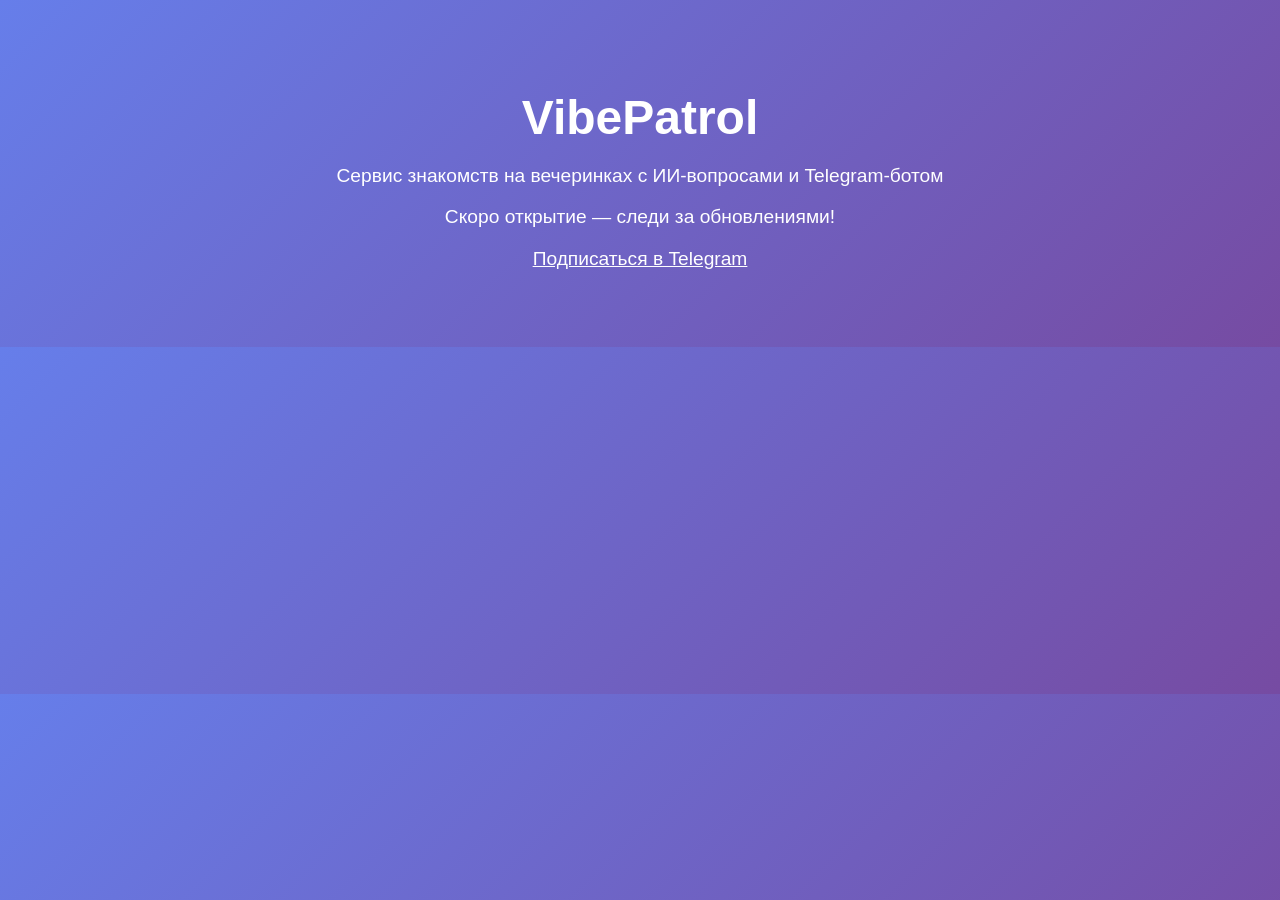
==== web/index.html @ 4b4bb95e "Move landing page to web/ folder" ====
<!DOCTYPE html>
<html lang="ru">
<head>
    <meta charset="UTF-8">
    <meta name="viewport" content="width=device-width, initial-scale=1.0">
    <title>VibePatrol — Скоро открытие</title>
    <style>
        body { font-family: Arial, sans-serif; background: linear-gradient(135deg, #667eea 0%, #764ba2 100%); color: white; text-align: center; padding: 50px; }
        h1 { font-size: 3em; margin-bottom: 20px; }
        p { font-size: 1.2em; }
        .coming-soon { animation: pulse 2s infinite; }
        @keyframes pulse { 0% { transform: scale(1); } 50% { transform: scale(1.05); } 100% { transform: scale(1); } }
    </style>
</head>
<body>
    <h1 class="coming-soon">VibePatrol</h1>
    <p>Сервис знакомств на вечеринках с ИИ-вопросами и Telegram-ботом</p>
    <p>Скоро открытие — следи за обновлениями!</p>
    <p><a href="https://t.me/your_bot_username" style="color: #fff; text-decoration: underline;">Подписаться в Telegram</a></p>
</body>
</html>
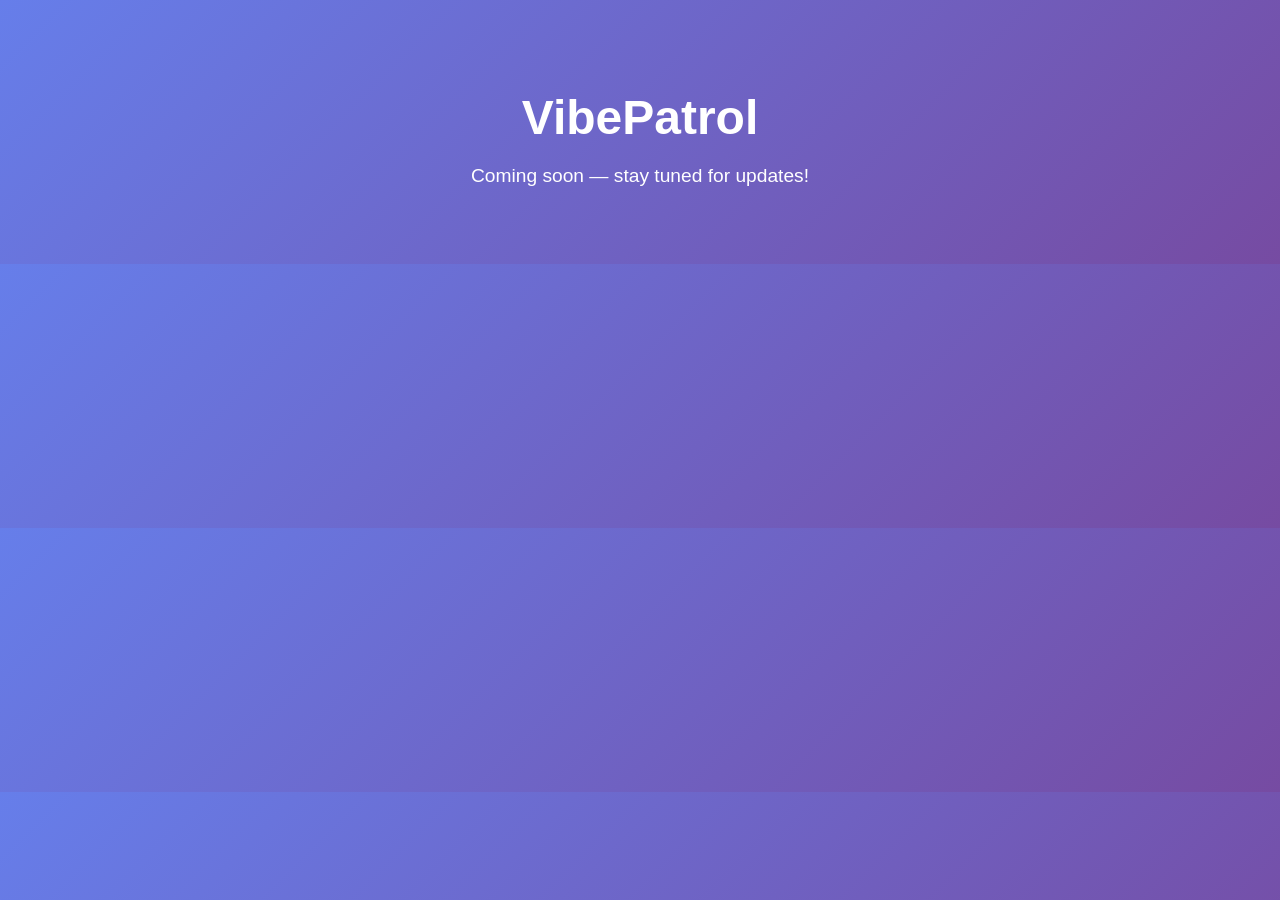
==== commit 483a9518: "Update batch launcher to use --new-window for reliable multi-remote SSH windows in VS Code" ====
--- a/web/index.html
+++ b/web/index.html
@@ -1,21 +1,26 @@
 <!DOCTYPE html>
-<html lang="ru">
+<html lang="en">
 <head>
     <meta charset="UTF-8">
     <meta name="viewport" content="width=device-width, initial-scale=1.0">
-    <title>VibePatrol — Скоро открытие</title>
+    <title>VibePatrol — Coming Soon</title>
     <style>
         body { font-family: Arial, sans-serif; background: linear-gradient(135deg, #667eea 0%, #764ba2 100%); color: white; text-align: center; padding: 50px; }
         h1 { font-size: 3em; margin-bottom: 20px; }
         p { font-size: 1.2em; }
-        .coming-soon { animation: pulse 2s infinite; }
-        @keyframes pulse { 0% { transform: scale(1); } 50% { transform: scale(1.05); } 100% { transform: scale(1); } }
+        .heartbeat { animation: heartbeat 2.5s ease-in-out infinite; }
+        @keyframes heartbeat {
+            0% { transform: scale(1); }
+            14% { transform: scale(1.05); }
+            28% { transform: scale(1.02); }
+            42% { transform: scale(1.05); }
+            70% { transform: scale(1); }
+            100% { transform: scale(1); }
+        }
     </style>
 </head>
 <body>
-    <h1 class="coming-soon">VibePatrol</h1>
-    <p>Сервис знакомств на вечеринках с ИИ-вопросами и Telegram-ботом</p>
-    <p>Скоро открытие — следи за обновлениями!</p>
-    <p><a href="https://t.me/your_bot_username" style="color: #fff; text-decoration: underline;">Подписаться в Telegram</a></p>
+    <h1 class="heartbeat">VibePatrol</h1>
+    <p>Coming soon — stay tuned for updates!</p>
 </body>
 </html>
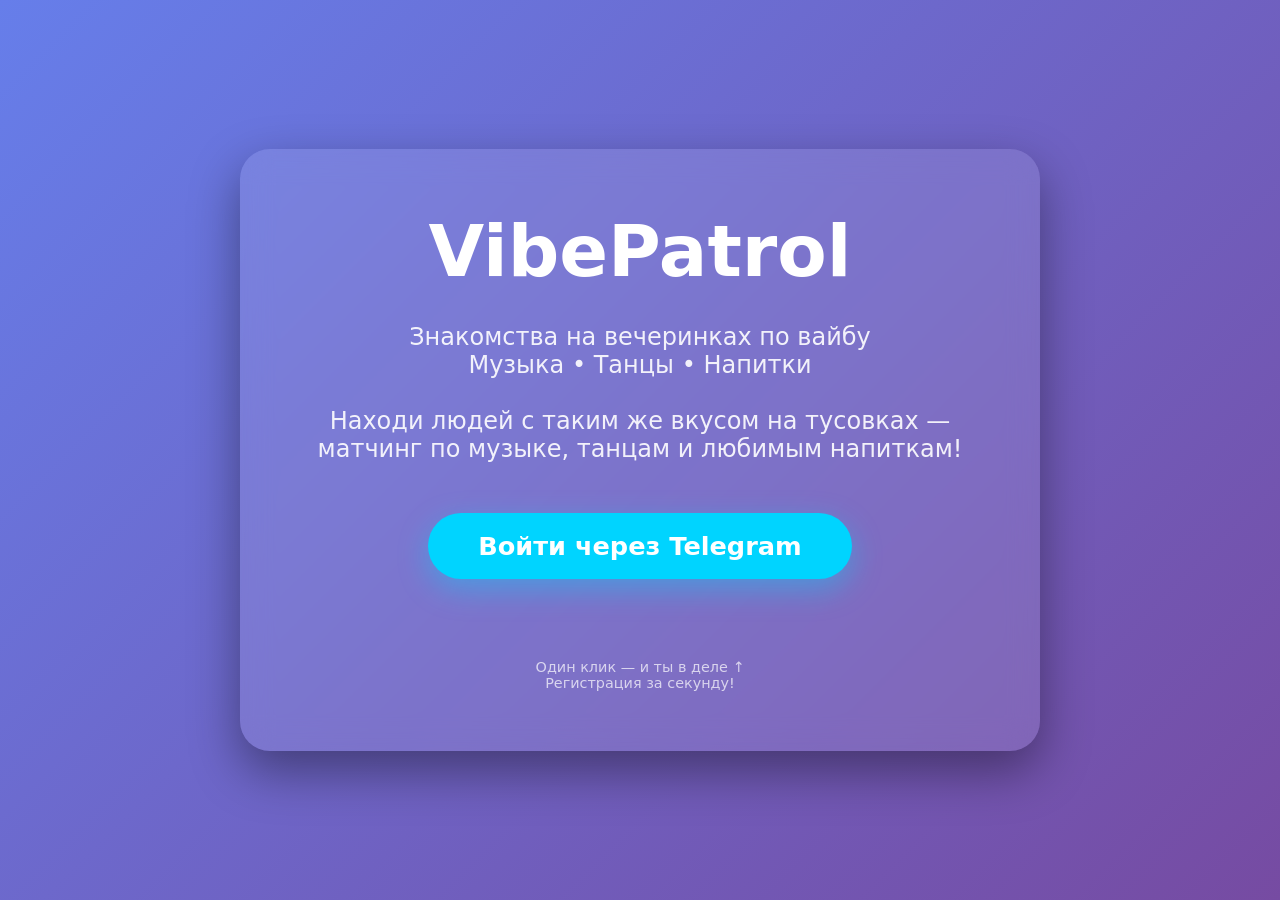
==== commit 27956100: "Clean repo: remove Alembic generated files (env.py, script.py.mako), update .gitignore (eng+ru)" ====
--- a/web/index.html
+++ b/web/index.html
@@ -1,26 +1,216 @@
 <!DOCTYPE html>
-<html lang="en">
+<html lang="ru">
 <head>
-    <meta charset="UTF-8">
-    <meta name="viewport" content="width=device-width, initial-scale=1.0">
-    <title>VibePatrol — Coming Soon</title>
-    <style>
-        body { font-family: Arial, sans-serif; background: linear-gradient(135deg, #667eea 0%, #764ba2 100%); color: white; text-align: center; padding: 50px; }
-        h1 { font-size: 3em; margin-bottom: 20px; }
-        p { font-size: 1.2em; }
-        .heartbeat { animation: heartbeat 2.5s ease-in-out infinite; }
-        @keyframes heartbeat {
-            0% { transform: scale(1); }
-            14% { transform: scale(1.05); }
-            28% { transform: scale(1.02); }
-            42% { transform: scale(1.05); }
-            70% { transform: scale(1); }
-            100% { transform: scale(1); }
-        }
-    </style>
+  <meta charset="UTF-8">
+  <meta name="viewport" content="width=device-width, initial-scale=1.0">
+  <title>VibePatrol — Знакомства на вечеринках по вайбу</title>
+  <style>
+    * { margin: 0; padding: 0; box-sizing: border-box; }
+    body {
+      font-family: 'Segoe UI', system-ui, sans-serif;
+      background: linear-gradient(135deg, #667eea 0%, #764ba2 100%);
+      color: white;
+      min-height: 100vh;
+      display: flex;
+      align-items: center;
+      justify-content: center;
+      text-align: center;
+      padding: 20px;
+    }
+    .container {
+      background: rgba(255, 255, 255, 0.1);
+      padding: 60px 40px;
+      border-radius: 30px;
+      backdrop-filter: blur(15px);
+      box-shadow: 0 20px 50px rgba(0,0,0,0.4);
+      max-width: 800px;
+      width: 100%;
+    }
+    h1 {
+      font-size: 4.5em;
+      margin-bottom: 20px;
+      animation: heartbeat 3s ease-in-out infinite;
+    }
+    @keyframes heartbeat {
+      0%, 100% { transform: scale(1); }
+      50% { transform: scale(1.05); }
+    }
+    p {
+      font-size: 1.5em;
+      margin: 30px 0;
+      opacity: 0.9;
+    }
+    .btn {
+      display: inline-block;
+      background: #0088cc;
+      color: white;
+      font-size: 1.6em;
+      font-weight: bold;
+      padding: 18px 50px;
+      border-radius: 50px;
+      text-decoration: none;
+      margin: 20px 10px;
+      transition: all 0.3s;
+      box-shadow: 0 10px 30px rgba(0,136,204,0.4);
+    }
+    .btn:hover {
+      background: #006fa0;
+      transform: translateY(-5px);
+      box-shadow: 0 15px 40px rgba(0,136,204,0.6);
+    }
+    .login-btn {
+      background: #00d4ff;
+      box-shadow: 0 10px 30px rgba(0,212,255,0.4);
+    }
+    .login-btn:hover {
+      background: #00b0d4;
+    }
+    .logout-link {
+      margin-top: 40px;
+      font-size: 1.1em;
+    }
+    .logout-link a {
+      color: #ff6b6b;
+      text-decoration: none;
+      padding: 10px 20px;
+      background: rgba(255,107,107,0.2);
+      border-radius: 12px;
+    }
+    .logout-link a:hover {
+      background: rgba(255,107,107,0.4);
+    }
+    .footer {
+      margin-top: 60px;
+      font-size: 0.9em;
+      opacity: 0.7;
+    }
+    table {
+      width: 100%;
+      margin: 30px 0;
+      border-collapse: collapse;
+      font-size: 1.2em;
+      max-height: 300px; /* Ограничим высоту таблицы, если много строк */
+      overflow-y: auto;
+      display: block;
+    }
+    th, td {
+      padding: 15px;
+      border-bottom: 1px solid rgba(255,255,255,0.3);
+    }
+    th {
+      background: rgba(255,255,255,0.2);
+    }
+    .profile-btn {
+      background: #ff6b6b;
+      box-shadow: 0 10px 30px rgba(255,107,107,0.4);
+    }
+    .profile-btn:hover {
+      background: #e05555;
+    }
+    .avatar {
+      width: 100px;
+      height: 100px;
+      border-radius: 50%;
+      margin: 20px auto;
+      display: block;
+      box-shadow: 0 5px 15px rgba(0,0,0,0.3);
+    }
+    .hidden { display: none; }
+  </style>
 </head>
 <body>
-    <h1 class="heartbeat">VibePatrol</h1>
-    <p>Coming soon — stay tuned for updates!</p>
+  <div class="container">
+    <!-- Зона без авторизации -->
+    <div id="guest-view">
+      <h1 class="heartbeat">VibePatrol</h1>
+      <p>Знакомства на вечеринках по вайбу<br>Музыка • Танцы • Напитки<br><br>
+         Находи людей с таким же вкусом на тусовках — матчинг по музыке, танцам и любимым напиткам!</p>
+
+      <a href="https://t.me/vibe_vibe_robot" class="btn login-btn">
+        Войти через Telegram
+      </a>
+
+      <div class="footer">
+        Один клик — и ты в деле ↑<br>Регистрация за секунду!
+      </div>
+    </div>
+
+    <!-- Зона с авторизацией -->
+    <div id="auth-view" class="hidden">
+      <h1>Привет, <span id="user-name">братан</span>! 👋</h1>
+      <img id="user-avatar" class="avatar" src="" alt="Аватар" /> <!-- Кружочек аватара -->
+      <p>Твои ближайшие вечеринки по вайбу: здесь матчи и вайб-матчинг ждут! 🔥</p> <!-- Основная инфа -->
+
+      <table>
+        <thead>
+          <tr>
+            <th>Дата</th>
+            <th>Мероприятие</th>
+            <th>Где</th>
+            <th>Вайб</th>
+          </tr>
+        </thead>
+        <tbody id="events-table">
+          <tr>
+            <td>12 декабря</td>
+            <td>Techno Night</td>
+            <td>Клуб "Pulse", Москва</td>
+            <td>Электронная музыка • Коктейли</td>
+          </tr>
+          <tr>
+            <td>15 декабря</td>
+            <td>Hip-Hop Party</td>
+            <td>Bar "Vibe", СПб</td>
+            <td>Рэп • Пиво • Танцы</td>
+          </tr>
+          <tr>
+            <td>20 декабря</td>
+            <td>House Vibes</td>
+            <td>Лофт "Beat", Екат</td>
+            <td>Хаус • Вино • Чилл</td>
+          </tr>
+          <!-- Добавь больше строк динамически, если backend отдаст события -->
+        </tbody>
+      </table>
+
+      <a href="/me" class="btn profile-btn">Личная анкета (заполнить/редактировать)</a> <!-- Ссылка на анкету -->
+
+      <div class="logout-link">
+        <a href="/full-logout">Выйти из аккаунта</a>
+      </div>
+
+      <div class="footer">
+        Здесь твои матчи и вайб-матчинг ждут! 🔥
+      </div>
+    </div>
+  </div>
+
+  <script>
+    document.addEventListener("DOMContentLoaded", () => {
+      const guestView = document.getElementById("guest-view");
+      const authView = document.getElementById("auth-view");
+      const userNameSpan = document.getElementById("user-name");
+      const userAvatarImg = document.getElementById("user-avatar");
+
+      fetch('/api/user/current', { credentials: 'include' })
+        .then(r => {
+          if (!r.ok) throw new Error('Not authenticated');
+          return r.json();
+        })
+        .then(data => {
+          if (data.id) {
+            guestView.classList.add("hidden");
+            authView.classList.remove("hidden");
+            userNameSpan.textContent = data.first_name || data.username || "братан";
+            userAvatarImg.src = data.profile_picture_url || 'https://via.placeholder.com/100'; // Fallback если нет аватара
+          }
+        })
+        .catch(() => {
+          // Остаётся гостевой вид, если ошибка или нет авторизации
+          guestView.classList.remove("hidden");
+          authView.classList.add("hidden");
+        });
+    });
+  </script>
 </body>
-</html>
+</html>
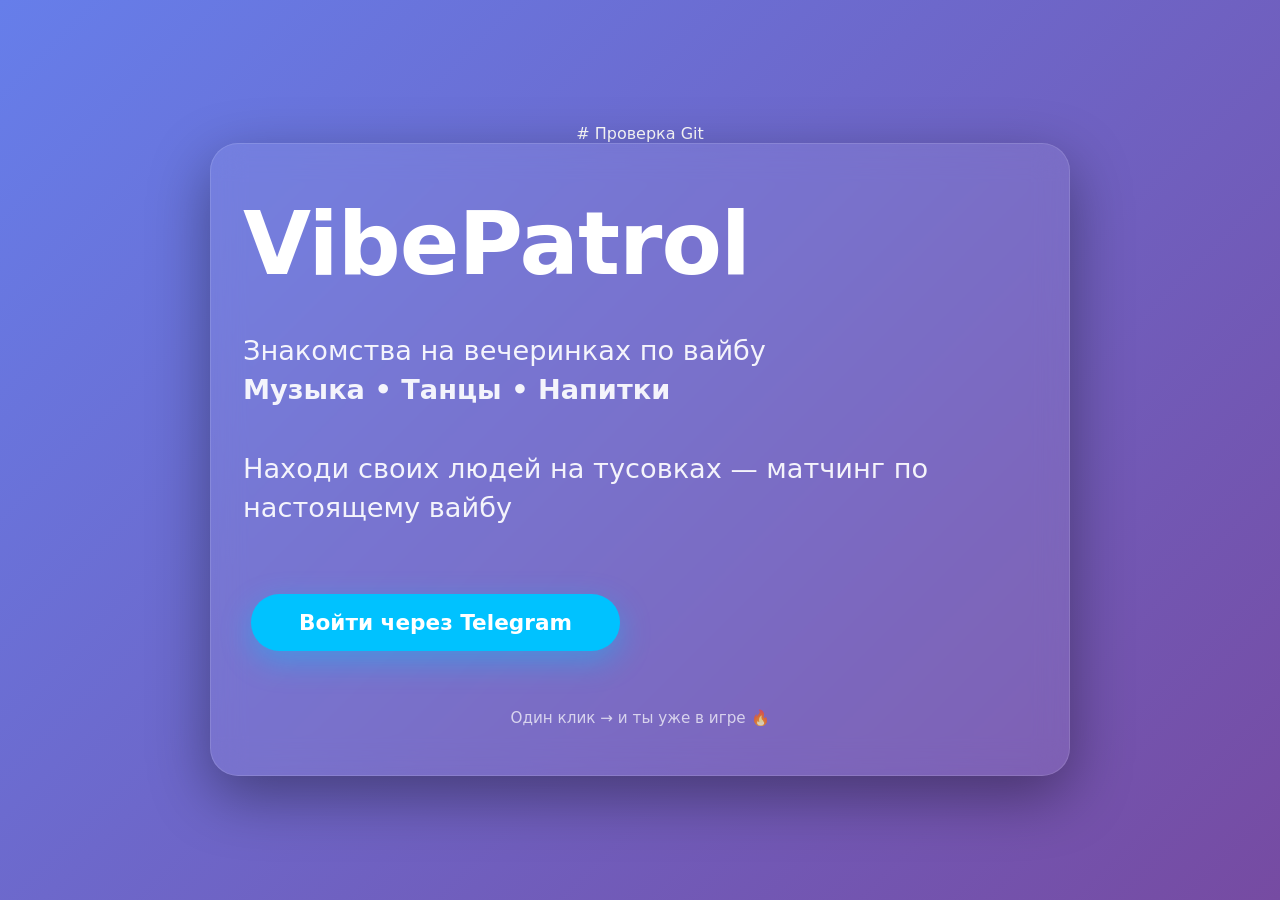
==== commit 1ee4406b: "Update landing — improved guest & auth views (eng+ru)" ====
--- a/web/index.html
+++ b/web/index.html
@@ -1,216 +1,270 @@
 <!DOCTYPE html>
+# Проверка Git 
+
 <html lang="ru">
 <head>
-  <meta charset="UTF-8">
-  <meta name="viewport" content="width=device-width, initial-scale=1.0">
+  <meta charset="UTF-8" />
+  <meta name="viewport" content="width=device-width, initial-scale=1.0"/>
   <title>VibePatrol — Знакомства на вечеринках по вайбу</title>
   <style>
-    * { margin: 0; padding: 0; box-sizing: border-box; }
+    * {
+      margin: 0;
+      padding: 0;
+      box-sizing: border-box;
+    }
+
     body {
-      font-family: 'Segoe UI', system-ui, sans-serif;
+      font-family: system-ui, -apple-system, 'Segoe UI', sans-serif;
       background: linear-gradient(135deg, #667eea 0%, #764ba2 100%);
       color: white;
       min-height: 100vh;
       display: flex;
+      flex-direction: column;
       align-items: center;
       justify-content: center;
-      text-align: center;
-      padding: 20px;
-    }
+      padding: 20px 16px;
+    }
+
     .container {
-      background: rgba(255, 255, 255, 0.1);
-      padding: 60px 40px;
-      border-radius: 30px;
-      backdrop-filter: blur(15px);
-      box-shadow: 0 20px 50px rgba(0,0,0,0.4);
-      max-width: 800px;
+      background: rgba(255, 255, 255, 0.08);
+      backdrop-filter: blur(16px);
+      border-radius: 28px;
+      padding: 48px 32px;
       width: 100%;
-    }
+      max-width: 860px;
+      box-shadow: 0 20px 60px rgba(0,0,0,0.38);
+      border: 1px solid rgba(255,255,255,0.12);
+    }
+
     h1 {
-      font-size: 4.5em;
-      margin-bottom: 20px;
-      animation: heartbeat 3s ease-in-out infinite;
-    }
+      font-size: clamp(3.2rem, 12vw, 5.5rem);
+      font-weight: 800;
+      letter-spacing: -1px;
+      margin-bottom: 0.4em;
+      animation: heartbeat 3.2s ease-in-out infinite;
+    }
+
     @keyframes heartbeat {
       0%, 100% { transform: scale(1); }
-      50% { transform: scale(1.05); }
-    }
-    p {
-      font-size: 1.5em;
-      margin: 30px 0;
+      50%      { transform: scale(1.04); }
+    }
+
+    .tagline {
+      font-size: clamp(1.3rem, 5vw, 1.7rem);
+      opacity: 0.92;
+      line-height: 1.45;
+      margin: 0.8em 0 2em;
+    }
+
+    .btn {
+      display: inline-flex;
+      align-items: center;
+      justify-content: center;
+      font-size: 1.35rem;
+      font-weight: 700;
+      padding: 16px 48px;
+      border-radius: 999px;
+      text-decoration: none;
+      color: white;
+      transition: all 0.28s ease;
+      box-shadow: 0 8px 24px rgba(0,0,0,0.3);
+      margin: 12px 8px;
+      border: none;
+      cursor: pointer;
+    }
+
+    .btn-primary {
+      background: #00c2ff;
+      box-shadow: 0 10px 30px rgba(0, 194, 255, 0.4);
+    }
+    .btn-primary:hover {
+      background: #00a0d8;
+      transform: translateY(-3px);
+      box-shadow: 0 16px 40px rgba(0, 194, 255, 0.55);
+    }
+
+    .btn-profile {
+      background: #ff5e5e;
+      box-shadow: 0 10px 30px rgba(255, 94, 94, 0.4);
+    }
+    .btn-profile:hover {
+      background: #e04a4a;
+      transform: translateY(-3px);
+    }
+
+    .avatar {
+      width: 96px;
+      height: 96px;
+      border-radius: 50%;
+      object-fit: cover;
+      border: 3px solid rgba(255,255,255,0.25);
+      margin: 24px auto 16px;
+      display: block;
+      box-shadow: 0 6px 20px rgba(0,0,0,0.4);
+    }
+
+    .greeting {
+      font-size: 2.1rem;
+      margin-bottom: 0.4em;
+    }
+
+    .section-title {
+      font-size: 1.5rem;
       opacity: 0.9;
-    }
-    .btn {
-      display: inline-block;
-      background: #0088cc;
-      color: white;
-      font-size: 1.6em;
-      font-weight: bold;
-      padding: 18px 50px;
-      border-radius: 50px;
-      text-decoration: none;
-      margin: 20px 10px;
-      transition: all 0.3s;
-      box-shadow: 0 10px 30px rgba(0,136,204,0.4);
-    }
-    .btn:hover {
-      background: #006fa0;
-      transform: translateY(-5px);
-      box-shadow: 0 15px 40px rgba(0,136,204,0.6);
-    }
-    .login-btn {
-      background: #00d4ff;
-      box-shadow: 0 10px 30px rgba(0,212,255,0.4);
-    }
-    .login-btn:hover {
-      background: #00b0d4;
-    }
-    .logout-link {
-      margin-top: 40px;
-      font-size: 1.1em;
-    }
-    .logout-link a {
-      color: #ff6b6b;
-      text-decoration: none;
-      padding: 10px 20px;
-      background: rgba(255,107,107,0.2);
-      border-radius: 12px;
-    }
-    .logout-link a:hover {
-      background: rgba(255,107,107,0.4);
-    }
-    .footer {
-      margin-top: 60px;
-      font-size: 0.9em;
-      opacity: 0.7;
-    }
+      margin: 2em 0 1em;
+    }
+
     table {
       width: 100%;
-      margin: 30px 0;
       border-collapse: collapse;
-      font-size: 1.2em;
-      max-height: 300px; /* Ограничим высоту таблицы, если много строк */
-      overflow-y: auto;
-      display: block;
-    }
+      font-size: 1.1rem;
+      margin: 1.5em 0;
+    }
+
     th, td {
-      padding: 15px;
-      border-bottom: 1px solid rgba(255,255,255,0.3);
-    }
+      padding: 14px 12px;
+      text-align: left;
+      border-bottom: 1px solid rgba(255,255,255,0.18);
+    }
+
     th {
-      background: rgba(255,255,255,0.2);
-    }
-    .profile-btn {
-      background: #ff6b6b;
-      box-shadow: 0 10px 30px rgba(255,107,107,0.4);
-    }
-    .profile-btn:hover {
-      background: #e05555;
-    }
-    .avatar {
-      width: 100px;
-      height: 100px;
-      border-radius: 50%;
-      margin: 20px auto;
-      display: block;
-      box-shadow: 0 5px 15px rgba(0,0,0,0.3);
-    }
-    .hidden { display: none; }
+      background: rgba(255,255,255,0.12);
+      font-weight: 600;
+    }
+
+    .logout {
+      margin-top: 2.5em;
+      font-size: 1.1rem;
+    }
+    .logout a {
+      color: #ff8a8a;
+      text-decoration: none;
+      padding: 10px 24px;
+      border-radius: 12px;
+      background: rgba(255,138,138,0.18);
+      transition: background 0.2s;
+    }
+    .logout a:hover {
+      background: rgba(255,100,100,0.35);
+    }
+
+    .hidden { display: none !important; }
+
+    .footer-note {
+      margin-top: 3em;
+      font-size: 0.95rem;
+      opacity: 0.7;
+      text-align: center;
+    }
+
+    @media (max-width: 560px) {
+      .container { padding: 40px 24px; }
+      .btn { padding: 14px 36px; font-size: 1.2rem; }
+    }
   </style>
 </head>
 <body>
-  <div class="container">
-    <!-- Зона без авторизации -->
-    <div id="guest-view">
-      <h1 class="heartbeat">VibePatrol</h1>
-      <p>Знакомства на вечеринках по вайбу<br>Музыка • Танцы • Напитки<br><br>
-         Находи людей с таким же вкусом на тусовках — матчинг по музыке, танцам и любимым напиткам!</p>
-
-      <a href="https://t.me/vibe_vibe_robot" class="btn login-btn">
-        Войти через Telegram
-      </a>
-
-      <div class="footer">
-        Один клик — и ты в деле ↑<br>Регистрация за секунду!
-      </div>
-    </div>
-
-    <!-- Зона с авторизацией -->
-    <div id="auth-view" class="hidden">
-      <h1>Привет, <span id="user-name">братан</span>! 👋</h1>
-      <img id="user-avatar" class="avatar" src="" alt="Аватар" /> <!-- Кружочек аватара -->
-      <p>Твои ближайшие вечеринки по вайбу: здесь матчи и вайб-матчинг ждут! 🔥</p> <!-- Основная инфа -->
-
-      <table>
-        <thead>
-          <tr>
-            <th>Дата</th>
-            <th>Мероприятие</th>
-            <th>Где</th>
-            <th>Вайб</th>
-          </tr>
-        </thead>
-        <tbody id="events-table">
-          <tr>
-            <td>12 декабря</td>
-            <td>Techno Night</td>
-            <td>Клуб "Pulse", Москва</td>
-            <td>Электронная музыка • Коктейли</td>
-          </tr>
-          <tr>
-            <td>15 декабря</td>
-            <td>Hip-Hop Party</td>
-            <td>Bar "Vibe", СПб</td>
-            <td>Рэп • Пиво • Танцы</td>
-          </tr>
-          <tr>
-            <td>20 декабря</td>
-            <td>House Vibes</td>
-            <td>Лофт "Beat", Екат</td>
-            <td>Хаус • Вино • Чилл</td>
-          </tr>
-          <!-- Добавь больше строк динамически, если backend отдаст события -->
-        </tbody>
-      </table>
-
-      <a href="/me" class="btn profile-btn">Личная анкета (заполнить/редактировать)</a> <!-- Ссылка на анкету -->
-
-      <div class="logout-link">
-        <a href="/full-logout">Выйти из аккаунта</a>
-      </div>
-
-      <div class="footer">
-        Здесь твои матчи и вайб-матчинг ждут! 🔥
-      </div>
+
+<div class="container">
+
+  <!-- ── Гость ─────────────────────────────────────────────── -->
+  <div id="guest-view">
+    <h1>VibePatrol</h1>
+    <div class="tagline">
+      Знакомства на вечеринках по вайбу<br>
+      <strong>Музыка • Танцы • Напитки</strong><br><br>
+      Находи своих людей на тусовках — матчинг по настоящему вайбу
+    </div>
+
+    <a href="https://t.me/vibe_vibe_robot" class="btn btn-primary">
+      Войти через Telegram
+    </a>
+
+    <div class="footer-note">
+      Один клик → и ты уже в игре 🔥
     </div>
   </div>
 
-  <script>
-    document.addEventListener("DOMContentLoaded", () => {
-      const guestView = document.getElementById("guest-view");
-      const authView = document.getElementById("auth-view");
-      const userNameSpan = document.getElementById("user-name");
-      const userAvatarImg = document.getElementById("user-avatar");
-
-      fetch('/api/user/current', { credentials: 'include' })
-        .then(r => {
-          if (!r.ok) throw new Error('Not authenticated');
-          return r.json();
-        })
-        .then(data => {
-          if (data.id) {
-            guestView.classList.add("hidden");
-            authView.classList.remove("hidden");
-            userNameSpan.textContent = data.first_name || data.username || "братан";
-            userAvatarImg.src = data.profile_picture_url || 'https://via.placeholder.com/100'; // Fallback если нет аватара
-          }
-        })
-        .catch(() => {
-          // Остаётся гостевой вид, если ошибка или нет авторизации
-          guestView.classList.remove("hidden");
-          authView.classList.add("hidden");
-        });
-    });
-  </script>
+  <!-- ── Авторизован ───────────────────────────────────────── -->
+  <div id="auth-view" class="hidden">
+    <img id="user-avatar" class="avatar" src="" alt=""/>
+
+    <h2 class="greeting">Привет, <span id="user-name">братан</span>! 👋</h2>
+
+    <div class="section-title">Ближайшие вайб-ивенты с матчами</div>
+
+    <table>
+      <thead>
+        <tr>
+          <th>Когда</th>
+          <th>Туса</th>
+          <th>Место</th>
+          <th>Вайб</th>
+        </tr>
+      </thead>
+      <tbody id="events-table">
+        <!-- будет заполняться через JS или SSR позже -->
+        <tr>
+          <td>12 дек</td>
+          <td>Techno Night</td>
+          <td>Pulse, Москва</td>
+          <td>Техно • Коктейли</td>
+        </tr>
+        <tr>
+          <td>15 дек</td>
+          <td>Hip-Hop Jam</td>
+          <td>Vibe Bar, СПб</td>
+          <td>Рэп • Пиво • Движ</td>
+        </tr>
+        <tr>
+          <td>21 дек</td>
+          <td>House & Chill</td>
+          <td>Loft Beat, Екб</td>
+          <td>Хаус • Вино • Релакс</td>
+        </tr>
+      </tbody>
+    </table>
+
+    <a href="/me" class="btn btn-profile">Моя анкета →</a>
+
+    <div class="logout">
+      <a href="/full-logout">Выйти</a>
+    </div>
+
+    <div class="footer-note">
+      Твои матчи и вайб-совпадения уже ждут 🔥
+    </div>
+  </div>
+
+</div>
+
+<script>
+  document.addEventListener("DOMContentLoaded", () => {
+    const guest = document.getElementById("guest-view");
+    const auth  = document.getElementById("auth-view");
+    const nameSpan = document.getElementById("user-name");
+    const avatar   = document.getElementById("user-avatar");
+
+    fetch('/api/user/current', { credentials: 'include' })
+      .then(r => {
+        if (!r.ok) throw new Error('unauthorized');
+        return r.json();
+      })
+      .then(user => {
+        if (user && user.id) {
+          guest.classList.add("hidden");
+          auth.classList.remove("hidden");
+
+          nameSpan.textContent = user.first_name || user.username || "братан";
+          avatar.src = user.profile_picture_url || "https://via.placeholder.com/96?text=😎";
+        }
+      })
+      .catch(() => {
+        // остаёмся на гостевом виде
+        guest.classList.remove("hidden");
+        auth.classList.add("hidden");
+      });
+  });
+</script>
 </body>
 </html>
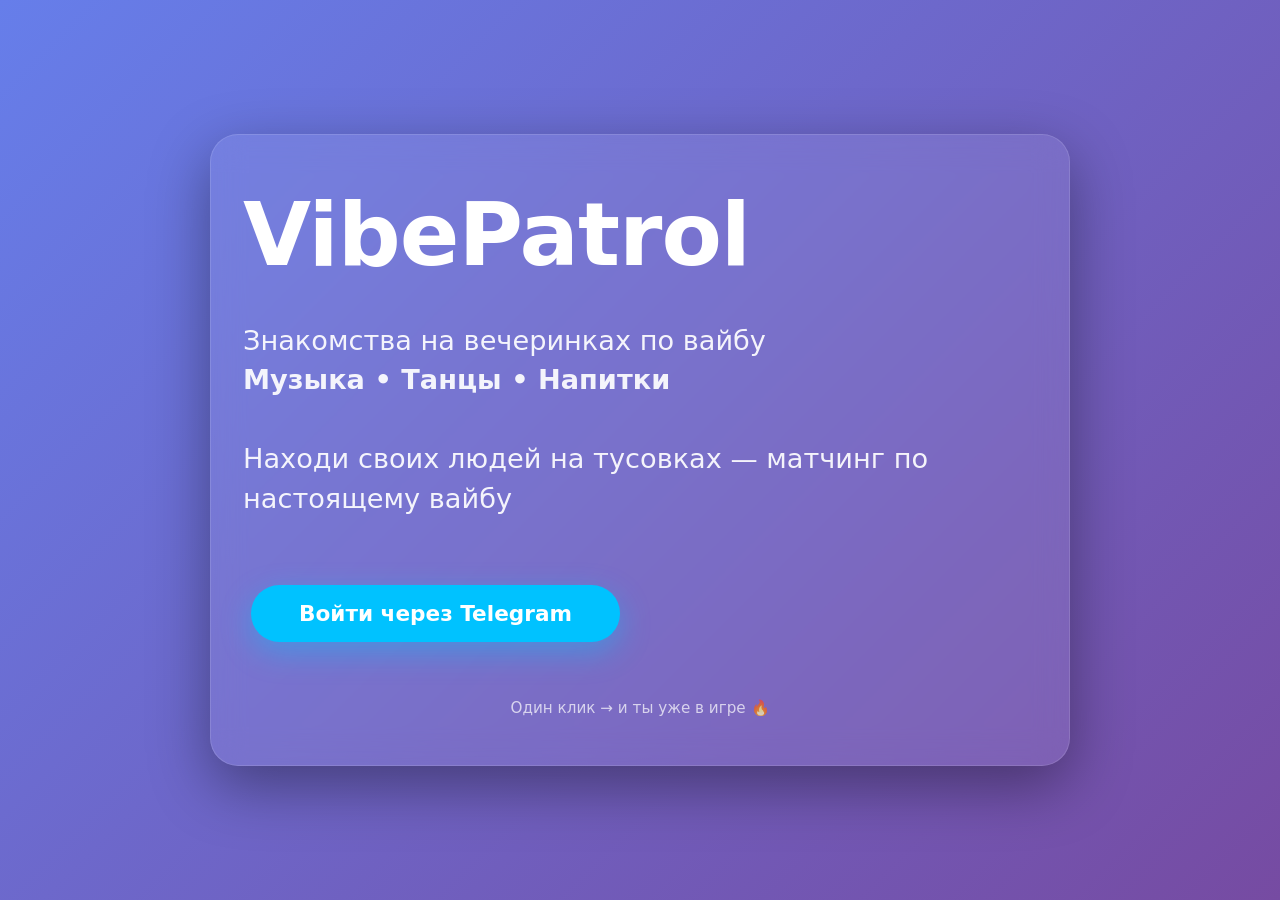
==== commit d53c1a4f: "Fix profile form and admin panel: updated profile.html with editable login field, improved admin log" ====
--- a/web/index.html
+++ b/web/index.html
@@ -1,5 +1,5 @@
 <!DOCTYPE html>
-# Проверка Git 
+ 
 
 <html lang="ru">
 <head>
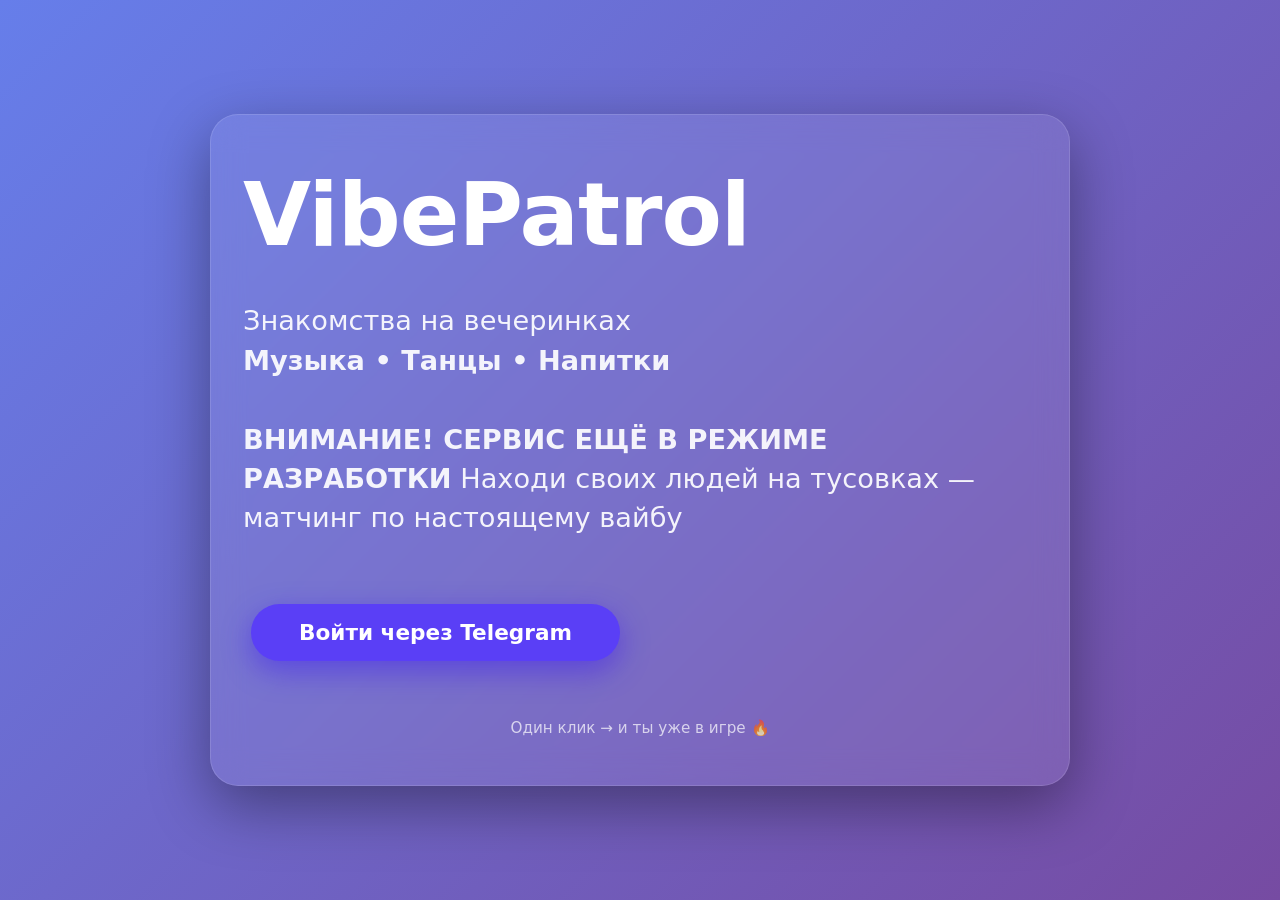
==== commit f92a276f: "fix(profile & admin): display saved vibe data in user profile, improve colors on main page, add "sit" ====
--- a/web/index.html
+++ b/web/index.html
@@ -5,7 +5,7 @@
 <head>
   <meta charset="UTF-8" />
   <meta name="viewport" content="width=device-width, initial-scale=1.0"/>
-  <title>VibePatrol — Знакомства на вечеринках по вайбу</title>
+  <title>VibePatrol — Знакомства на вечеринках</title>
   <style>
     * {
       margin: 0;
@@ -74,13 +74,13 @@
     }
 
     .btn-primary {
-      background: #00c2ff;
-      box-shadow: 0 10px 30px rgba(0, 194, 255, 0.4);
+      background: #5a3ff6;
+      box-shadow: 0 10px 30px rgba(45, 4, 250, 0.4);
     }
     .btn-primary:hover {
-      background: #00a0d8;
+      background: #8667f5;
       transform: translateY(-3px);
-      box-shadow: 0 16px 40px rgba(0, 194, 255, 0.55);
+      box-shadow: 0 16px 40px rgba(28, 25, 165, 0.55);
     }
 
     .btn-profile {
@@ -171,8 +171,9 @@
   <div id="guest-view">
     <h1>VibePatrol</h1>
     <div class="tagline">
-      Знакомства на вечеринках по вайбу<br>
+      Знакомства на вечеринках <br>
       <strong>Музыка • Танцы • Напитки</strong><br><br>
+      <strong>ВНИМАНИЕ! СЕРВИС ЕЩЁ В РЕЖИМЕ РАЗРАБОТКИ</strong>
       Находи своих людей на тусовках — матчинг по настоящему вайбу
     </div>
 
